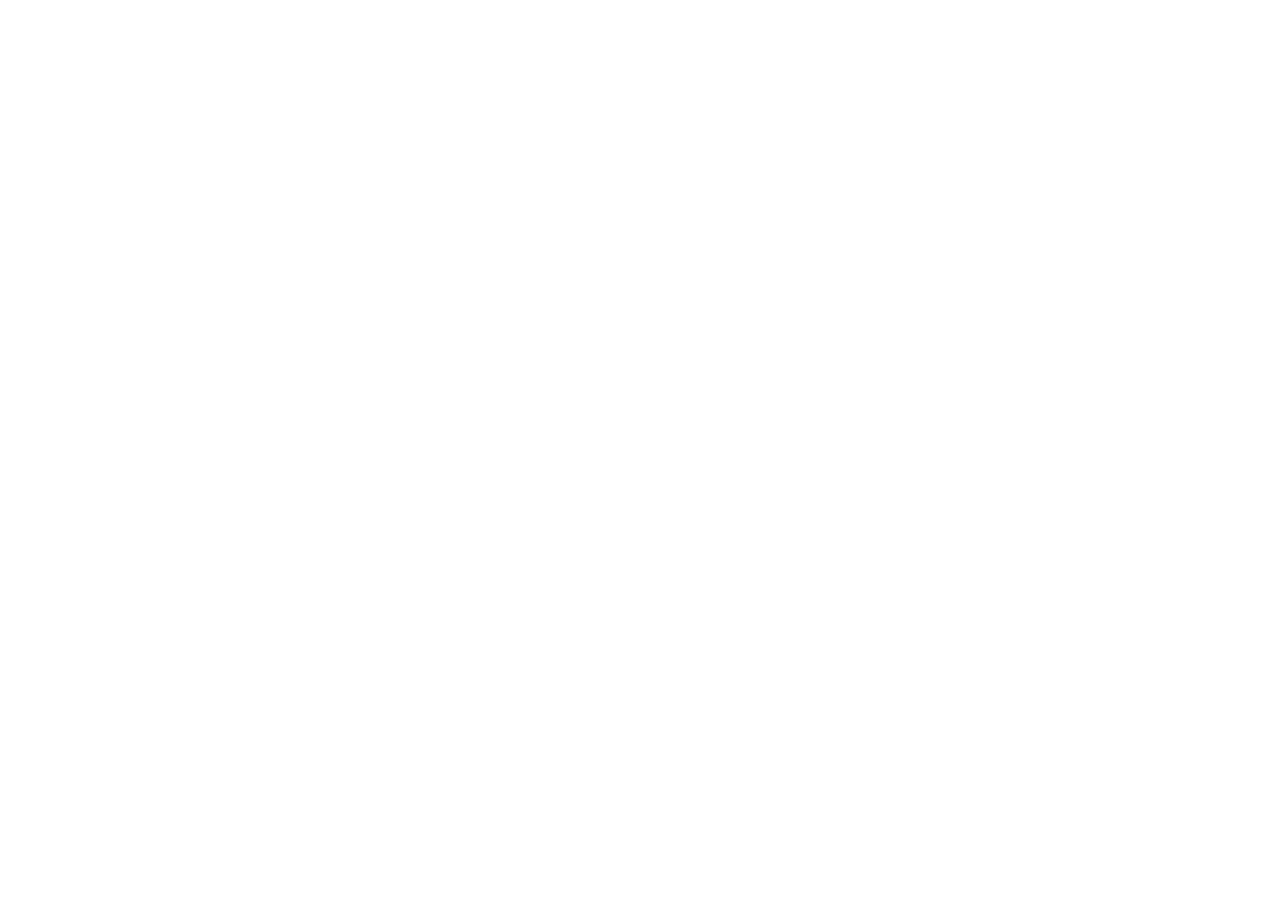
==== about.html @ 430fbd69 "committing my changes" ====
<!DOCTYPE html>
<html lang="en">
<head>
    <meta charset="UTF-8">
    <meta http-equiv="X-UA-Compatible" content="IE=edge">
    <meta name="viewport" content="width=device-width, initial-scale=1.0">
    <title>Oic-foundation</title>
    <link rel="stylesheet" href="bootstrap/bootstrap.min.css">
</head>
<body>
    


<script src="bootstrap/bootstrap.bundle.min.js"></script>
</body>
</html>
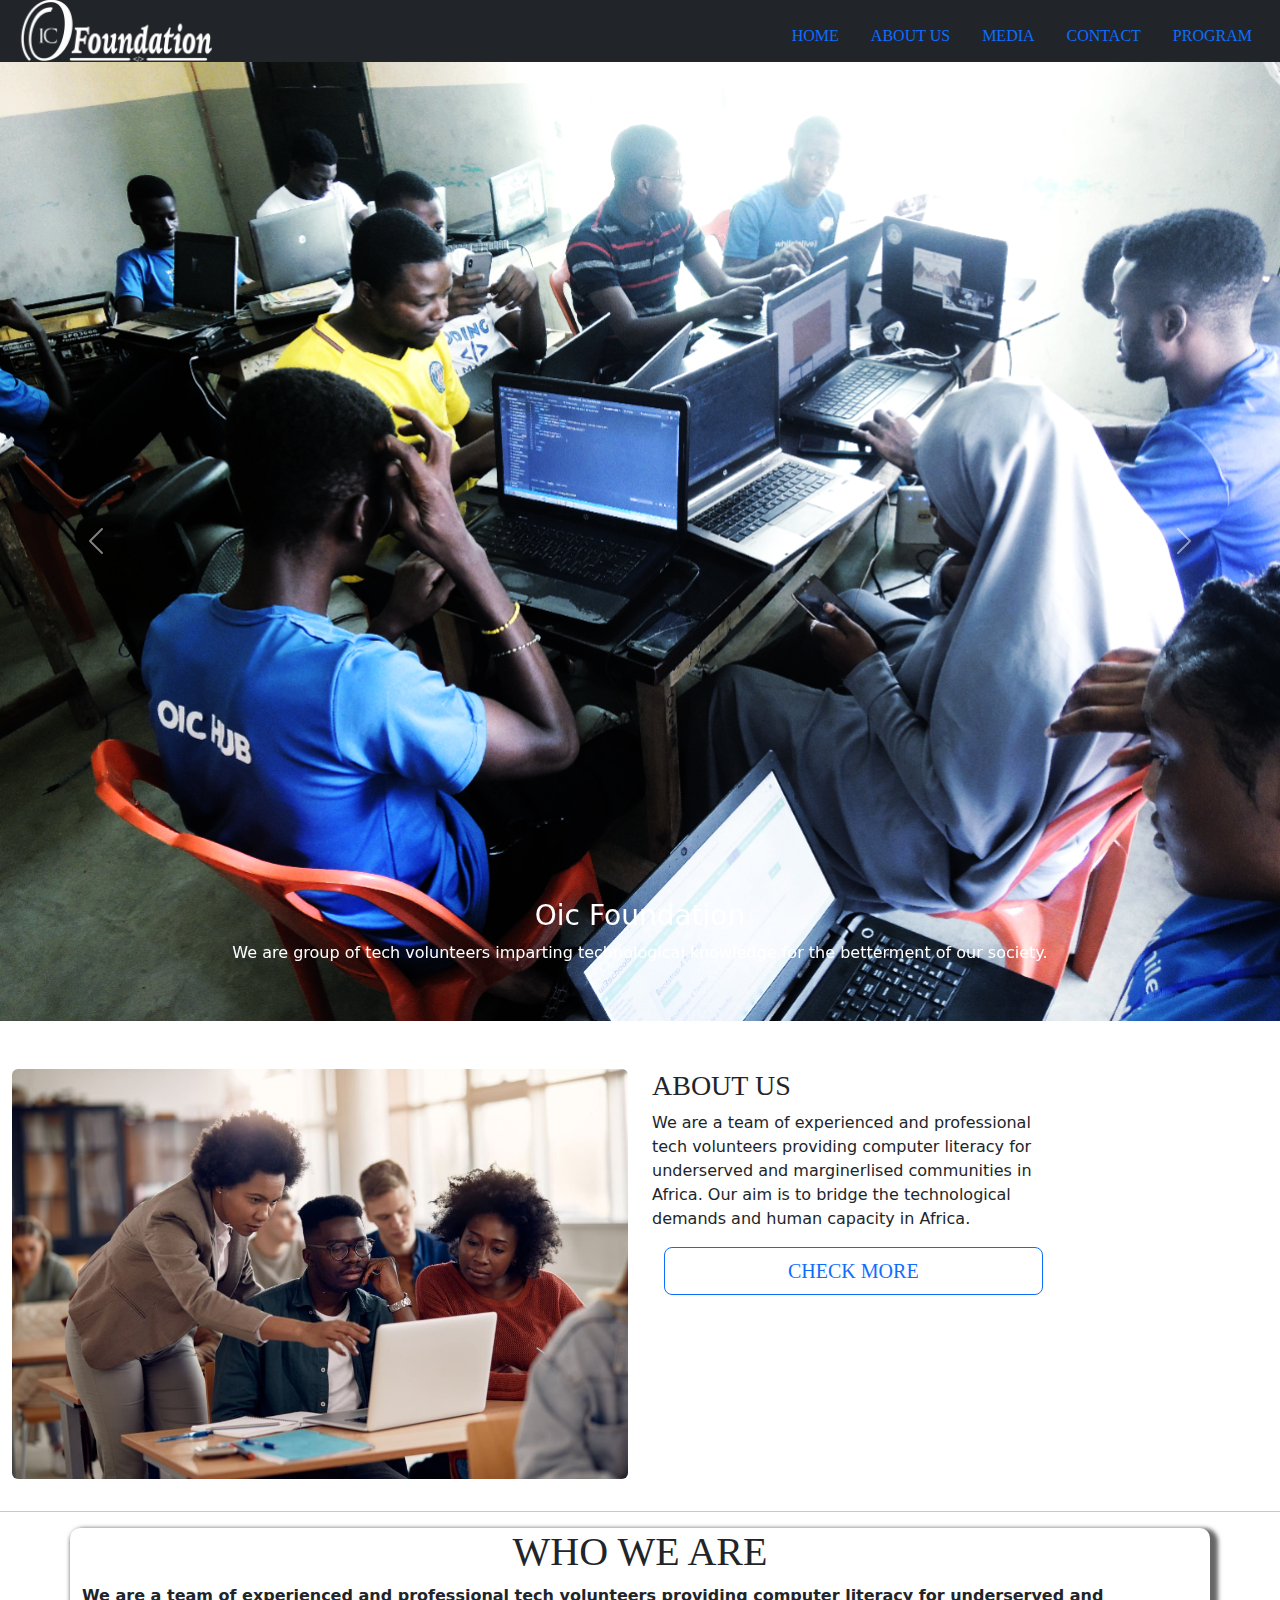
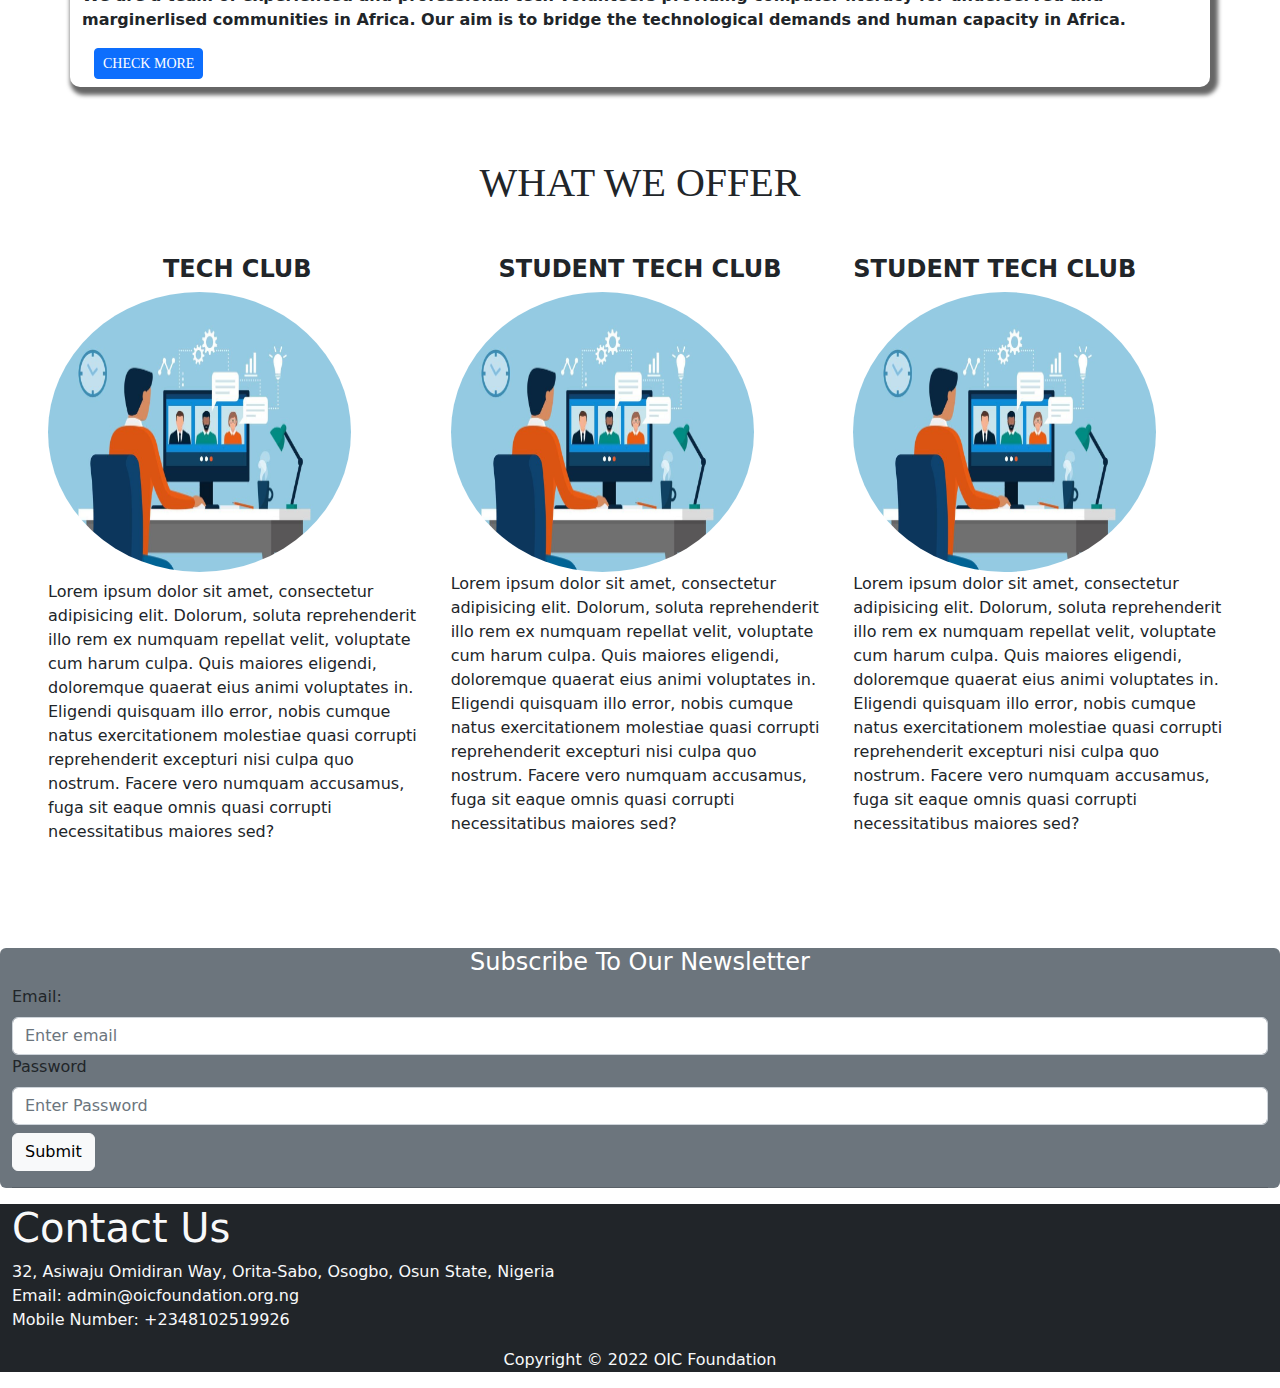
==== commit e516eee6: "completing some pages" ====
--- a/about.html
+++ b/about.html
@@ -1,16 +1,210 @@
 <!DOCTYPE html>
 <html lang="en">
+
 <head>
     <meta charset="UTF-8">
     <meta http-equiv="X-UA-Compatible" content="IE=edge">
     <meta name="viewport" content="width=device-width, initial-scale=1.0">
-    <title>Oic-foundation</title>
+    <title>OIC-FOUNDATION</title>
+    <link rel="stylesheet" href="css/oicfoundation.css">
     <link rel="stylesheet" href="bootstrap/bootstrap.min.css">
+
 </head>
+
 <body>
-    
-
-
+    <div class="container-fluid">
+        <div class="row">
+
+            <ul class="nav nav-pills bg-dark ">
+                <li>
+                    <div class="container-fluid">
+                        <a class="navbar-brand" href="#">
+                            <img src="images/oiclight21.png" alt="Logo" style="width:200px;" class="rounded">
+                        </a>
+                    </div>
+                </li>
+                <p class="ms-auto">
+
+                    <li class="nav-item mt-3 ">
+                        <a class="nav-link text-primary " href="index.html"
+                            style="font-family: Georgia, 'Times New Roman', Times, serif;">HOME</a>
+                    </li>
+                    <li class="nav-item mt-3">
+                        <a class="nav-link text-primary" href="about.html"
+                            style="font-family: Georgia, 'Times New Roman', Times, serif;">ABOUT US</a>
+                    </li>
+                    <li class="nav-item mt-3">
+                        <a class="nav-link text-primary" href="media.html"
+                            style="font-family: Georgia, 'Times New Roman', Times, serif;">MEDIA</a>
+                    </li>
+                    <li class="nav-item mt-3">
+                        <a class="nav-link text-primary" href="contact.html"
+                            style="font-family: Georgia, 'Times New Roman', Times, serif;">CONTACT</a>
+                    </li>
+                    <li class="nav-item mt-3">
+                        <a class="nav-link text-primary" href="program.html"
+                            style="font-family: Georgia, 'Times New Roman', Times, serif;">PROGRAM</a>
+                    </li>
+                </p>
+            </ul>
+        </div>
+    </div>
+
+    <div id="demo" class="carousel slide" data-bs-ride="carousel">
+        <!-- The slideshow/carousel -->
+        <div class="carousel-inner">
+            <div class="carousel-item active">
+                <img src="images/slide7.png" alt="Los Angeles" class="d-block"
+                    style="width:100%">
+                <div class="carousel-caption">
+            <h3>Oic Foundation</h3>
+        <p>We are group of tech volunteers imparting technological knowledge for the betterment of our society.</p>      
+                </div>
+            </div>
+            <div class="carousel-item">
+                <img src="images/slide6.png" alt="Chicago" class="d-block" style="width:100%">
+                <div class="carousel-caption">
+                    <h3>Oic Foundation</h3>
+        <p>We are group of tech volunteers imparting technological knowledge for the betterment of our society.</p>    
+                </div>
+            </div>
+            <div class="carousel-item">
+                <img src="images/work together.jpg" alt="New York" class="d-block" style="width:100%">
+                <div class="carousel-caption">
+                    <h3>Oic Foundation</h3>
+            <p>We are group of tech volunteers imparting technological knowledge for the betterment of our society.</p>     
+                </div>
+            </div>
+        </div>
+
+        <!-- Left and right controls/icons -->
+        <button class="carousel-control-prev" type="button" data-bs-target="#demo" data-bs-slide="prev">
+            <span class="carousel-control-prev-icon"></span>
+        </button>
+        <button class="carousel-control-next" type="button" data-bs-target="#demo" data-bs-slide="next">
+            <span class="carousel-control-next-icon"></span>
+        </button>
+    </div>
+
+    <div class="container-fluid mt-5">
+        <div class="row">
+            <div class="col-6">
+                <p>
+                    <img src="images/[Downloader.la]-63189db2e549b.jpg" alt="" class="rounded img-fluid" height="300">
+                </p>
+            </div>
+
+            <div class="col-4">
+                <h3 style="font-family:Georgia, 'Times New Roman', Times, seriff; ">ABOUT US</h3>
+                 </h1>
+                <p>We are a team of experienced and professional tech volunteers providing computer literacy for underserved and marginerlised communities in Africa. Our aim is to bridge the technological demands and human capacity in Africa.<br>
+                    
+                    <!-- eligendi blanditiis. Eligendi enim fugit a quia reiciendis accusantium voluptatem, ratione
+                    magnam tempore minus tempora et nobis.
+                    Praesentium quos animi exercitationem corrupti enim voluptatibus tempora inventore est quod -->
+                    <!-- suscipit corporis eveniet iusto vero, odit repellat officiis nisi repudiandae vel a laborum
+                    sequi deserunt quia ullam. Odio, maiores!
+                    Soluta incidunt, beatae quisquam ducimus tempora mollitia corrupti -->
+                </p>
+                <div class="d-grid container">
+                    <button type="button" class="btn btn-outline-primary btn-lg btn-block"
+                        style="font-family: Georgia, 'Times New Roman', Times, serif;">CHECK MORE</button>
+                </div>
+
+
+            </div>
+        </div>
+    </div>
+<!-- partttttttttttttttttttttt -->
+ <hr class="">
+
+    <div class="container whoweare">
+        <h1 class="text-center" style="font-family:Georgia, 'Times New Roman', Times, serif ;">WHO WE ARE</h1>
+        <p><b> We are a team of experienced and professional tech volunteers providing computer literacy for underserved
+                and marginerlised communities in Africa. Our aim is to bridge the technological demands and human
+                capacity in Africa.</b>
+        </p>
+        <div class="container pb-2 justify-content-center">
+            <button type="button" class="btn btn-primary btn-sm btn-block"
+                style="font-family: Georgia, 'Times New Roman', Times, serif;">CHECK MORE</button>
+        </div>
+    </div>
+</div>
+          <div class="container-fluid p-5 mt-4">
+        <h1 class="text-center" style="font-family:Georgia, 'Times New Roman', Times, serif ;">WHAT WE OFFER</h1>
+        <div class="row mt-5 ">
+            <div class="container col-4 mb-3 ">
+                <h4 style="text-align: center;"><b> TECH CLUB</b></h4>
+                <img src="images/[Downloader.la]-63189f4d253b7.jpg" alt="" width="80%" height="280"
+                    class=" rounded-circle mb-2">
+                <p style="size: 0ch; text-justify:center;">Lorem ipsum dolor sit amet, consectetur adipisicing elit. Dolorum,
+                    soluta reprehenderit illo
+                    rem ex
+                    numquam repellat velit, voluptate cum harum culpa. Quis maiores eligendi, doloremque quaerat eius
+                    animi voluptates in.
+                    Eligendi quisquam illo error, nobis cumque natus exercitationem molestiae quasi corrupti
+                    reprehenderit excepturi nisi culpa quo nostrum. Facere vero numquam accusamus, fuga sit eaque omnis
+                    quasi corrupti necessitatibus maiores sed?</p>
+            </div>
+
+            <div class="container col-4">
+                <h4 style="text-align: center;"><b>STUDENT TECH CLUB</b></h4>
+                <img src="images/[Downloader.la]-63189f4d253b7.jpg" alt="" width="80%" height="280"
+                    class=" rounded-circle">
+                <p style="size: 0ch; text-justify:center;">Lorem ipsum dolor sit amet, consectetur adipisicing elit. Dolorum,
+                    soluta reprehenderit illo
+                    rem ex
+                    numquam repellat velit, voluptate cum harum culpa. Quis maiores eligendi, doloremque quaerat eius
+                    animi voluptates in.
+                    Eligendi quisquam illo error, nobis cumque natus exercitationem molestiae quasi corrupti
+                    reprehenderit excepturi nisi culpa quo nostrum. Facere vero numquam accusamus, fuga sit eaque omnis
+                    quasi corrupti necessitatibus maiores sed?</p>
+            </div>
+
+            <div class="container col-4">
+                <h4><b>STUDENT TECH CLUB</b></h4>
+                <img src="images/[Downloader.la]-63189f4d253b7.jpg" alt="" width="80%" height="280"
+                    class=" rounded-circle">
+                <p style="size: 0ch;">Lorem ipsum dolor sit amet, consectetur adipisicing elit. Dolorum,
+                    soluta reprehenderit illo
+                    rem ex
+                    numquam repellat velit, voluptate cum harum culpa. Quis maiores eligendi, doloremque quaerat eius
+                    animi voluptates in.
+                    Eligendi quisquam illo error, nobis cumque natus exercitationem molestiae quasi corrupti
+                    reprehenderit excepturi nisi culpa quo nostrum. Facere vero numquam accusamus, fuga sit eaque omnis
+                    quasi corrupti necessitatibus maiores sed?</p>
+
+            </div>
+        </div>
+    </div>
+
+
+        </section>
+
+    </div>
+
+    <div class="container-fluid bg-secondary mt-4 rounded">
+        <h4 style="color: white; text-align: center;">Subscribe To Our Newsletter</h4>
+        <form action="/action_page.php">
+            <div class="mb-2 mt-2" id="subs">
+                <label for="email" class="form-label">Email:</label>
+                <input type="email" class="form-control" id="email" placeholder="Enter email" name="email">
+                <label for="email" class="form-label">Password</label>
+                <input type="email" class="form-control" id="Password" placeholder="Enter Password" name="Password">
+            </div>
+            <button type="submit" class="btn btn-light">Submit</button>
+<hr>
+    </div>
+    <div class="footer">
+        <div class="container-fluid bg-dark text-light">
+            <H1>Contact Us</H1>
+            <p>32, Asiwaju Omidiran Way, Orita-Sabo, Osogbo, Osun State, Nigeria<br>
+              Email: admin@oicfoundation.org.ng<br>
+             Mobile Number: +2348102519926</p>
+        <p class="text-light text-center">Copyright © 2022 OIC Foundation</p>
+          </div>
+</div>
 <script src="bootstrap/bootstrap.bundle.min.js"></script>
 </body>
+
 </html>--- a/css/oicfoundation.css
+++ b/css/oicfoundation.css
@@ -0,0 +1,30 @@
+.whoweare {
+    box-shadow: 4px 4px 4px 4px rgba(0, 0, 0, 0.6);
+    border-radius: 10px 10px;
+
+}
+
+/* .missionphoto { */
+    /* background-color: aqua; */
+/* } */
+
+.graduands {
+    background-image: url("../images/[Downloader.la]-63189f4d253b7.jpg");
+    position: relative;
+}
+
+.graduands::before {
+    content: "";
+    display: block;
+    position: absolute;
+    top: 0;
+    bottom: 0;
+    left: 0;
+    right: 0;
+    background-color: black;
+    opacity: 0.9;
+}
+
+#subs {
+    border-radius: 15px;
+}